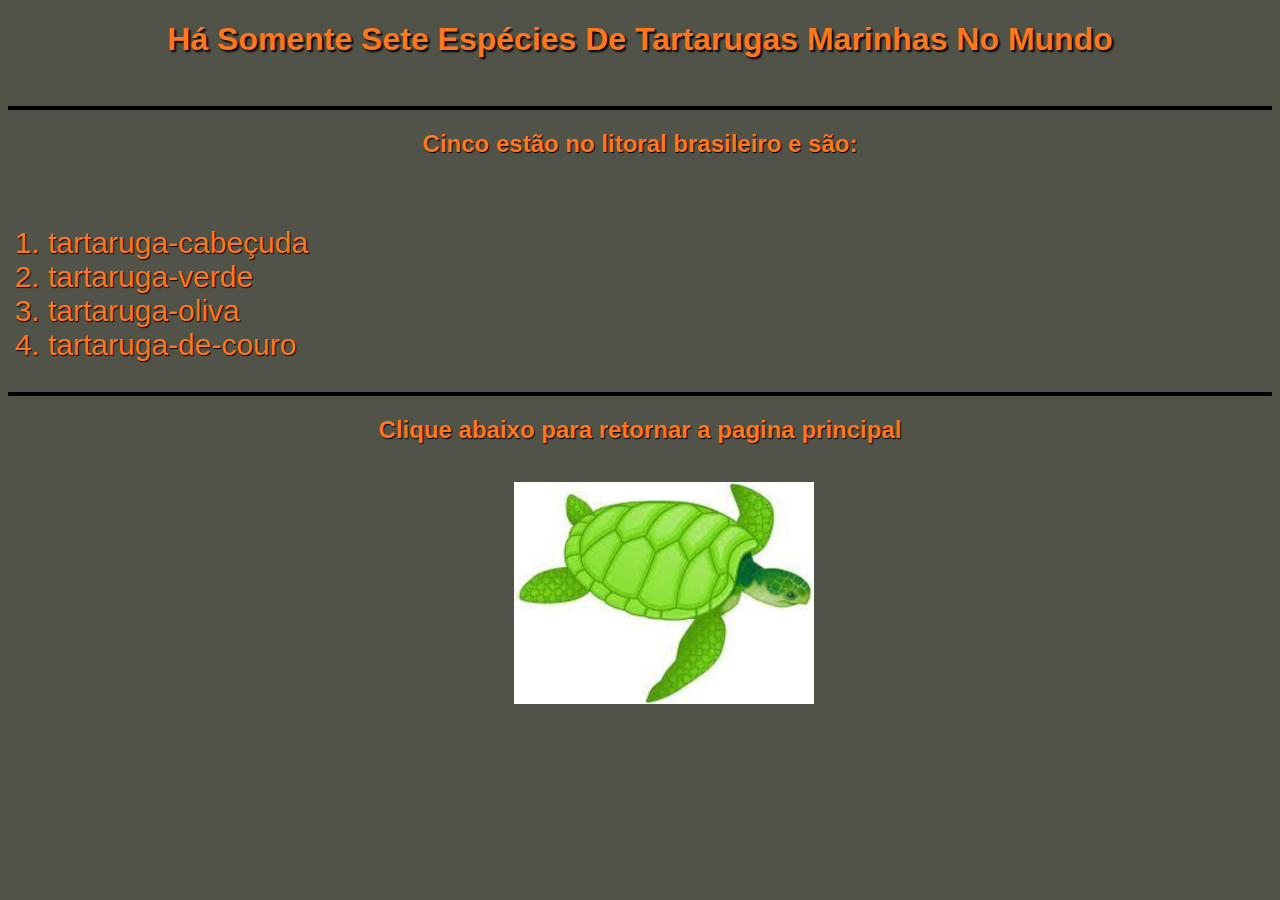
==== pagina2.html @ bffcaf06 "09_12_2022_1100" ====
<!DOCTYPE html>
<html lang="pt-br">
<head>
    <meta charset="UTF-8">
    <meta http-equiv="X-UA-Compatible" content="IE=edge">
    <meta name="viewport" content="width=device-width, initial-scale=1.0">
    <title>Turtle Life</title>
    <link rel="shortcut icon" href="imagens/tartaruga.png.png">
    <link rel="stylesheet" href="nova.css">
</head>
<body>
    <h1> Há Somente Sete Espécies De Tartarugas Marinhas No Mundo</h1>
    <br>
    <hr>
    <h2>Cinco estão no litoral brasileiro e são:</h2>
    <br>
    <li><ol>
       <li> tartaruga-cabeçuda</li>
         <li>tartaruga-verde </li>
         <li>tartaruga-oliva  </li>
         <li>tartaruga-de-couro</li>


    </ol></li>
    <hr>
    <h2>Clique abaixo para retornar a pagina principal</h2>
    <br>
    <a href="index.html" ><img  class="link"  href="pagina2.html" src="imagens/tartaruga22.png" alt="link proxima pagina"></a>

</body>
</html>
---- nova.css ----
.uu{
    margin-left: 2%;
    margin-right: 2%;
    
}
h1{
    font-family: Arial, Helvetica, sans-serif;
    text-align: center;
    color: rgb(255, 119, 29);
    text-shadow: 2px 2px 2px #000000;
}
h2{
    font-family: Arial, Helvetica, sans-serif;
    text-align: center;
    color: rgb(255, 119, 29);
    text-shadow: 1px 1px 1px #000000;
}
h3{font-family: Arial, Helvetica, sans-serif;
    text-align: left;
    color:rgb(255, 119, 29);
    text-shadow: 1px 1px 1px #000000;}
    body{
        background-color: #515248;
    }
    hr{
        border: 2px solid #000000;
    }
    .link{
     margin-left:  40%;
     margin-right: 40%;
    }
    ol{
        font-size: 30px;
        font-family: Arial, Helvetica, sans-serif;
        text-align: left;
        color: rgb(255, 119, 29);
        text-shadow: 1px 1px 1px #000000; 
    }
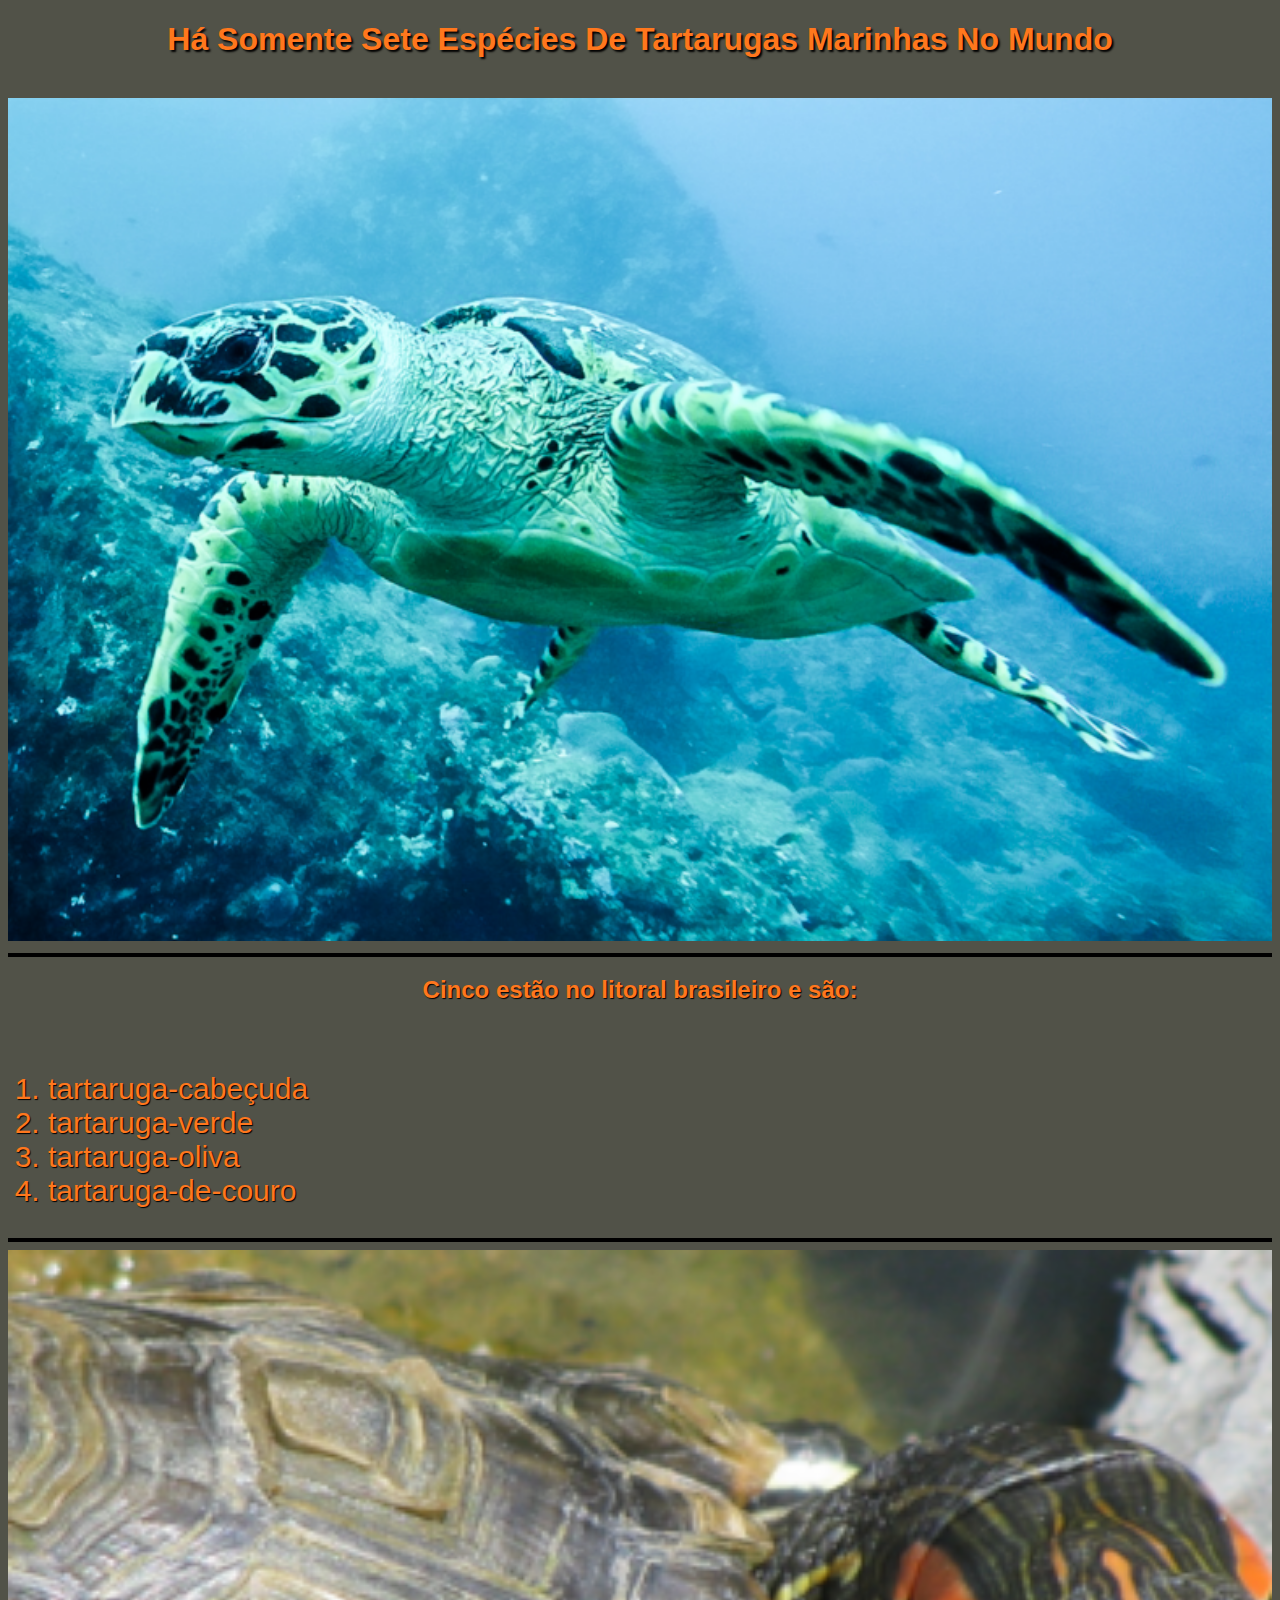
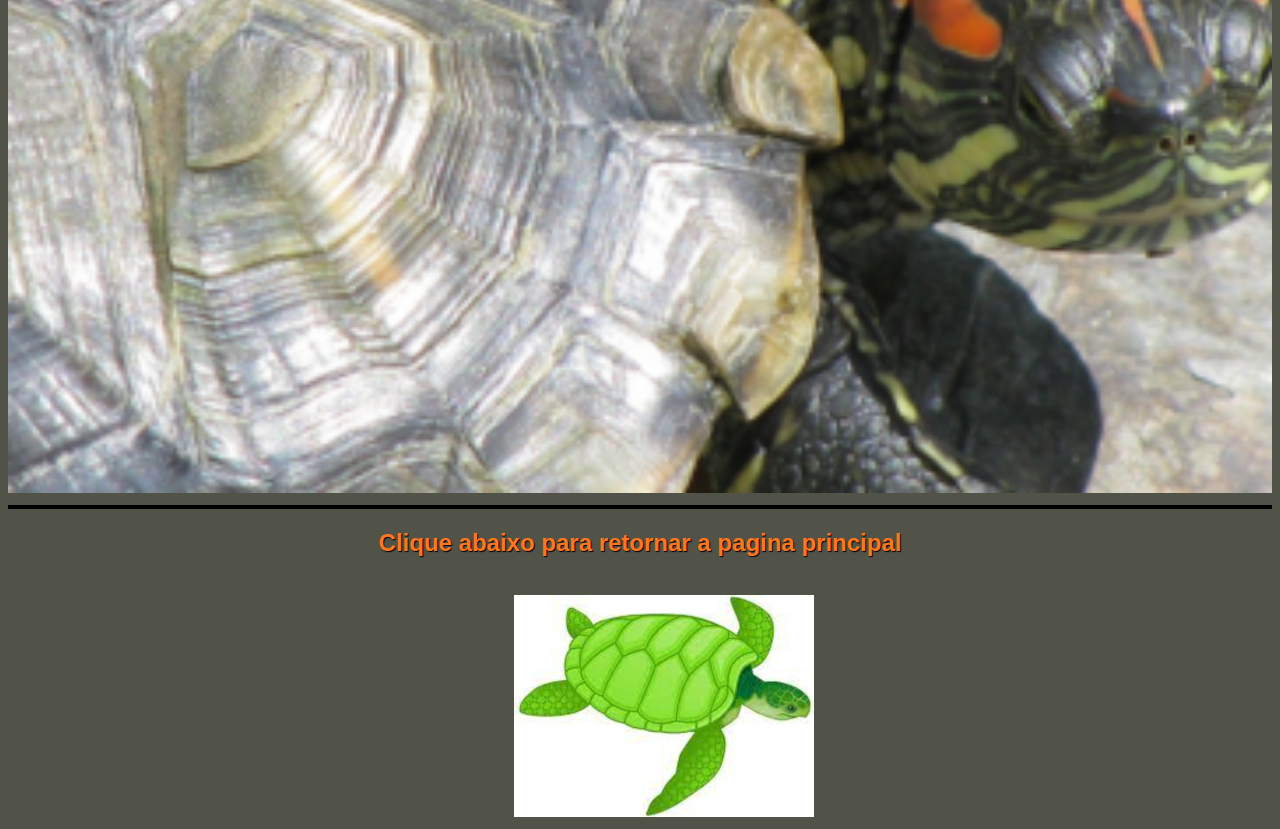
==== commit e3dd930c: "Add files via upload" ====
--- a/pagina2.html
+++ b/pagina2.html
@@ -11,6 +11,12 @@
 <body>
     <h1> Há Somente Sete Espécies De Tartarugas Marinhas No Mundo</h1>
     <br>
+    <picture>
+        <source media="(max-width: 320px" srcset="imagens/tartaruga33g.png" type="image/png"> 
+        <source media="(max-width: 768px" srcset="imagens/tartaruga33ggg.png" type="image/png"> 
+    <source media="(max-width: 1280px" srcset="imagens/tartaruga33gg.png" type="image/png"> 
+        <img class="hh" src="imagens/tartaruga33g.png" alt="tartaruga marinha nadando" >
+    </picture>
     <hr>
     <h2>Cinco estão no litoral brasileiro e são:</h2>
     <br>
@@ -23,6 +29,13 @@
 
     </ol></li>
     <hr>
+    <picture>
+        <source media="(max-width: 320px" srcset="imagens/turtleg.png" type="image/png"> 
+        <source media="(max-width: 768px" srcset="imagens/turtlegg.png" type="image/png"> 
+    <source media="(max-width: 1280px" srcset="imagens/turtleggg.png" type="image/png"> 
+        <img class="hh" src="imagens/turtleg.png" alt="tartaruga marinha nadando" >
+    </picture>
+    <hr>
     <h2>Clique abaixo para retornar a pagina principal</h2>
     <br>
     <a href="index.html" ><img  class="link"  href="pagina2.html" src="imagens/tartaruga22.png" alt="link proxima pagina"></a>
--- a/nova.css
+++ b/nova.css
@@ -1,6 +1,6 @@
 .uu{
-    margin-left: 2%;
-    margin-right: 2%;
+    margin-left: 1%;
+    margin-right: 1%;
     
 }
 h1{
@@ -35,4 +35,7 @@
         text-align: left;
         color: rgb(255, 119, 29);
         text-shadow: 1px 1px 1px #000000; 
+    }
+    .hh{
+        width:100%;
     }